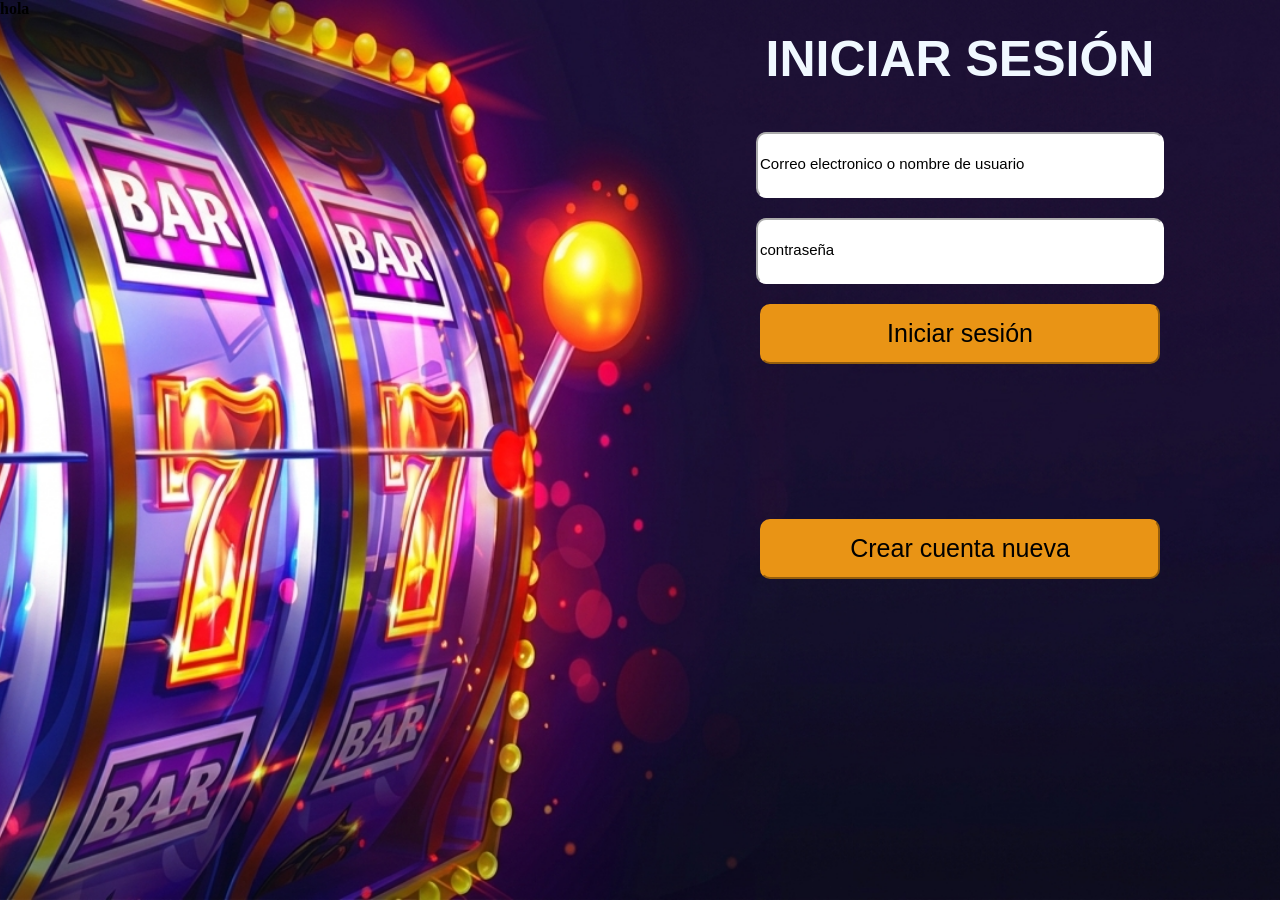
==== frontend/index.html @ aebdf2ef "Subo proyecto casino" ====
<!DOCTYPE html>
<html lang=es>

<head>
<link rel="stylesheet" href="index.css">
</head>

<body>
    <div class="loginbox">
        <div class="leftloginbox">
            <b> hola </b>
        </div>

        <div class="rightloginbox">
            <h1 class="tittle" style="color: aliceblue; font-family: sans-serif; font-size: 50px;"> INICIAR SESI&Oacute;N</h1>
            <form action="main.html">
            <label for="name"></label>
            <input type="text" id="name" name="name" placeholder="Correo electronico o nombre de usuario">
            <label for="password"></label>
            <input type="password" id="password" name="password" placeholder="contrase&ntilde;a">
            <button type="submit"> Iniciar sesi&oacute;n</button>   
        </form>
            <div class="space">
            </div>

            <button type="button" class="registerbutton" onclick="window.location.href='register.html'"> Crear cuenta nueva</button>
        </div>
    </div>
</body>

</html>
---- frontend/index.css ----
body{
    margin: 0;
    padding: 0;
}
.loginbox{
    display: flex;
    flex-direction: row;
    background-image: url("images/backgroundlogin.jpg");
    background-size: cover;
    background-position: center;
    background-repeat: no-repeat;
}
.rightloginbox{
    flex: 1;
    display: flex;
    flex-direction: column;
    justify-content: flex-start;
    align-items: center;
    min-height: 100vh;
}
.leftloginbox{
    flex: 1;
}
input {
    width: 400px;
    height: 60px;
    border-radius: 10px;
    border-color: white;
    margin: 10px;
}
::placeholder{
    color: black;
    font-size: 15px;
    font-family: sans-serif;
}
button{
    border-color: #E99415;
    font-family: sans-serif;
    font-size: 25px;
    background-color: #E99415;
    border-radius: 10px;
    width: 400px;
    height: 60px;
    margin: 10px;
}
.registerbutton{
    margin-top: auto;
    margin: 10px;
}

.rightloginbox form{
    display: flex;
    flex-direction: column;
    align-items: center;
    width: 100%;
}

.space {
    height: 135px;
}

.tittle{
    margin-top: 30px;
}
.registerbuttonv2{
border-radius: 12px;
}
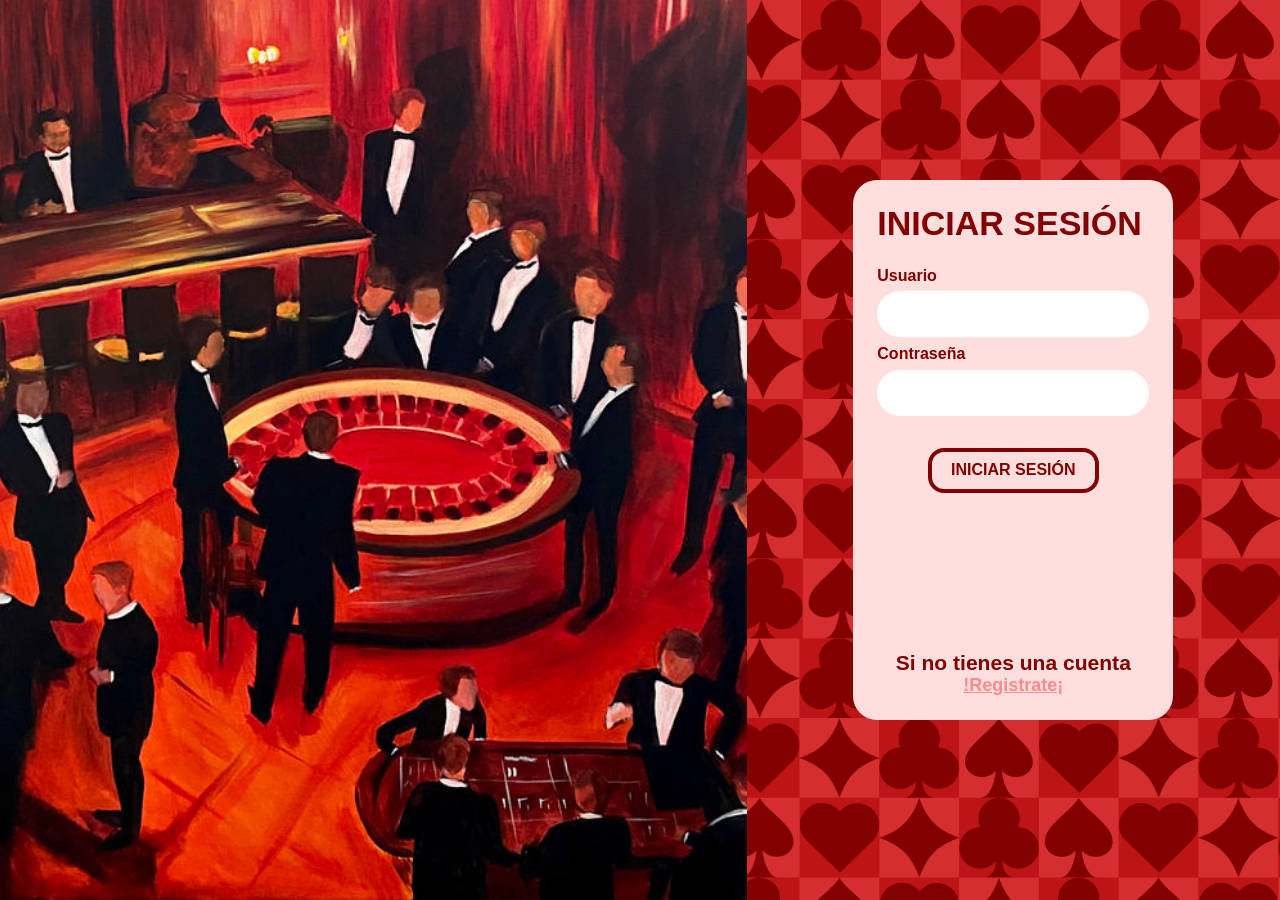
==== commit 8b0d6499: "Se hacen index y register nuevamente adaptandolos a un nuevo tipo de estilo y paleta de colores, se " ====
--- a/frontend/index.html
+++ b/frontend/index.html
@@ -1,31 +1,40 @@
 <!DOCTYPE html>
-<html lang=es>
+<html lang="es">
+<head>
+  <meta charset="UTF-8">
+  <meta name="viewport" content="width=device-width, initial-scale=1">
 
-<head>
-<link rel="stylesheet" href="index.css">
+  <title>Iniciar sesión</title>
+  <link rel="stylesheet" href="style.css">
 </head>
-
 <body>
-    <div class="loginbox">
-        <div class="leftloginbox">
-            <b> hola </b>
-        </div>
-
-        <div class="rightloginbox">
-            <h1 class="tittle" style="color: aliceblue; font-family: sans-serif; font-size: 50px;"> INICIAR SESI&Oacute;N</h1>
-            <form action="main.html">
-            <label for="name"></label>
-            <input type="text" id="name" name="name" placeholder="Correo electronico o nombre de usuario">
-            <label for="password"></label>
-            <input type="password" id="password" name="password" placeholder="contrase&ntilde;a">
-            <button type="submit"> Iniciar sesi&oacute;n</button>   
-        </form>
-            <div class="space">
-            </div>
-
-            <button type="button" class="registerbutton" onclick="window.location.href='register.html'"> Crear cuenta nueva</button>
-        </div>
-    </div>
+  <main class="pagina">
+ 
+    <!-- IMAGEN -->
+    <section class="imagen">
+      <img src="images/index-imagefr.png">
+    </section>
+ 
+    <!-- FORMULARIO -->
+    <section class="panel">
+      <form class="login" action="main.html" method="post">
+        <h1>INICIAR SESIÓN</h1>
+ 
+        <label for="usuario">Usuario</label>
+        <input type="text" id="usuario" name="usuario" autocomplete="username" required>
+ 
+        <label for="contrasena">Contraseña</label>
+        <input type="password" id="contrasena" name="contrasena" autocomplete="current-password" required>
+ 
+        <button type="submit">INICIAR SESIÓN</button>
+ 
+        <section class="seccion-enlace">
+        <h3> Si no tienes una cuenta </h3> <a href="register.html" class="enlace">!Registrate¡ </a>
+        </section>
+      </form>
+    </section>
+ 
+  </main>
 </body>
-
-</html>+</html>
+ 
--- a/frontend/style.css
+++ b/frontend/style.css
@@ -0,0 +1,257 @@
+:root{
+  --BP: #FFDEDE /*BACKGROUND PANEL COLOR*/
+}
+* { box-sizing: border-box; margin: 0; padding: 0; }
+ 
+body {
+  font-family:sans-serif;
+  color: #820000;
+  background-image: url(images/backgroundcasinoff.png);
+}
+
+/*------------------------ INDEX -----------------------------*/
+/*-----------------------------------------------------------*/
+ 
+.pagina {
+  display: grid;
+  grid-template-columns: 1.4fr 1fr;
+  min-height: 100vh;
+}
+ 
+.imagen {
+  background: white;
+}
+.imagen img {
+  width: 100%;
+  height: 100%;
+  object-fit: cover;
+  display: block;
+}
+ 
+.panel {
+  display: flex;
+  align-items: center;
+  justify-content: center;
+  padding: 32px;
+}
+ 
+.login {
+  width: 100%;
+  max-width: 320px;
+  min-height: 540px;
+  display: flex;
+  flex-direction: column;
+  padding: 24px;
+  background-color: var(--BP);
+  border-radius: 24px;
+}
+ 
+.login h1 {
+  font-size: 34px;
+  font-weight: 700;
+  margin-bottom: 16px;
+}
+ 
+.login label {
+  font-weight: 700;
+  margin-top: 8px;
+}
+ 
+.login input {
+  width: 100%;
+  height: 46px;
+  margin-top: 6.4px;
+  padding: 1.6px;
+  border: 0;
+  border-radius: 800px;
+  background: white;
+  font: inherit;
+}
+ 
+.login input:focus-visible,
+.login button:focus-visible,
+.enlace:focus-visible {
+  outline: 1px solid #820000;
+  outline-offset: 2px;
+}
+ 
+.login button {
+  align-self: center;
+  margin-top: 2rem;
+  padding: 0.6rem 1.2rem;
+  font: inherit;
+  font-weight: 700;
+  color: #820000;
+  background: transparent;
+  border: 4px solid #820000;
+  border-radius: 16px;
+}
+.login button:hover { background: rgb(255, 139, 139); }
+ 
+.seccion-enlace {
+  margin-top: auto;
+  padding-top: 32px;
+  text-align: center;
+  font-size: 18px;
+  font-weight: 700;
+  color: #820000;
+  text-decoration: none;
+}
+.enlace{
+color: #FF8B8B;
+}
+
+/* ---------- VISTA TELEFONO ---------- */
+@media (max-width: 768px) {
+  .pagina { display: block; }
+  .imagen { display: none; }
+ 
+  .panel {
+    padding: 0;
+    align-items: stretch;
+  }
+ 
+  .login {
+    max-width: none;
+    min-height: 90vh;
+    padding: 2rem 2rem 1.5rem;
+    border-radius: 0 0 24px 24px;
+  }
+ 
+  .login h1 { font-size: clamp(2rem, 9vw, 2.75rem); margin-bottom: 1.5rem; }
+  .login label { font-size: 1.5rem; margin-top: 1rem; }
+  .login input { height: 60px; }
+ 
+  .login button {
+    width: 80%;
+    font-size: 0.9rem;
+    border-width: 3px;
+    border-radius: 12px;
+    padding: 1.1rem;
+  }
+ 
+  .enlace { font-size: 2rem; }
+}
+
+/*---------------------- REGISTER ---------------------------*/
+/*-----------------------------------------------------------*/
+
+.register h1 {
+  font-size: 40px;
+  font-weight: 700;
+  margin-bottom: 16px;
+}
+
+.registro {
+  display: flex;
+  justify-content: center;
+  align-items: center;
+  min-height: 100vh;
+  padding: 1rem;
+}
+
+.pagina-registro {
+  width: 100%;
+  max-width: 500px;
+  min-height: 500px;
+  background-color: #FFDEDE;
+  border-radius: 1rem;
+  padding: 2rem;
+}
+
+
+.register fieldset {
+  display: flex;
+  flex-direction: row;
+  gap: 0.2rem;
+  min-width: 0;
+  border: 0;
+  padding: 0;
+}
+.register{
+  display: flex;
+  flex-direction: column;
+  gap: 0.5rem;
+}
+
+.register legend,
+.register label {
+  font-weight: 700;
+  margin-top: 0.5rem;
+}
+
+.register legend { padding: 0; margin-bottom: 0.4rem; }
+
+.register input {
+  width: 100%;
+  height: 46px;
+  padding: 0 1rem;
+  border: 0;
+  border-radius: 999px;
+  background: white;
+  font: inherit;
+  margin: 0.1rem;
+}
+
+.register button {
+  align-self: center;
+  margin-top: 1.5rem;
+  padding: 0.6rem 1.2rem;
+  font: inherit;
+  font-weight: 700;
+  color: #820000;
+  background: transparent;
+  border: 4px solid #820000;
+  border-radius: 16px;
+  cursor: pointer;
+}
+
+.register button:hover { background: rgb(255, 139, 139); }
+
+/*-------------------- CONFIGURATION -------------------------*/
+/*-----------------------------------------------------------*/
+
+.configuration-menu{
+  display: flex;
+  min-height: 100vh;
+}
+
+.buttons-menu{
+  display: flex;
+  flex-direction: column;
+  flex: 0 0 200px;
+  position: sticky;
+  top: 0;
+  height: 100vh;
+  align-items: flex-start;
+  background-color: #820000;
+}
+
+.menu-section{
+  flex: 1; /* CORRECCION HECHA POR IA, CORRIGIENDO EL WIDTH:AUTO*/
+  background-color: aqua;
+}
+
+.buttons-menu button{
+  border-radius: 0;
+  border: 0 solid;
+  width: 200px;
+  height: 50px;
+  min-height: 30px;
+  background-color: #820000;
+  color: azure;
+  font-weight: bold;
+  font-size: 20px;
+}
+
+.buttons-menu button:hover{ background-color: #FF8B8B;}
+
+.logout{
+  margin-top: auto;
+  color: aliceblue;
+  font-weight: bold;
+}
+
+.oculto{
+  display: none;
+}
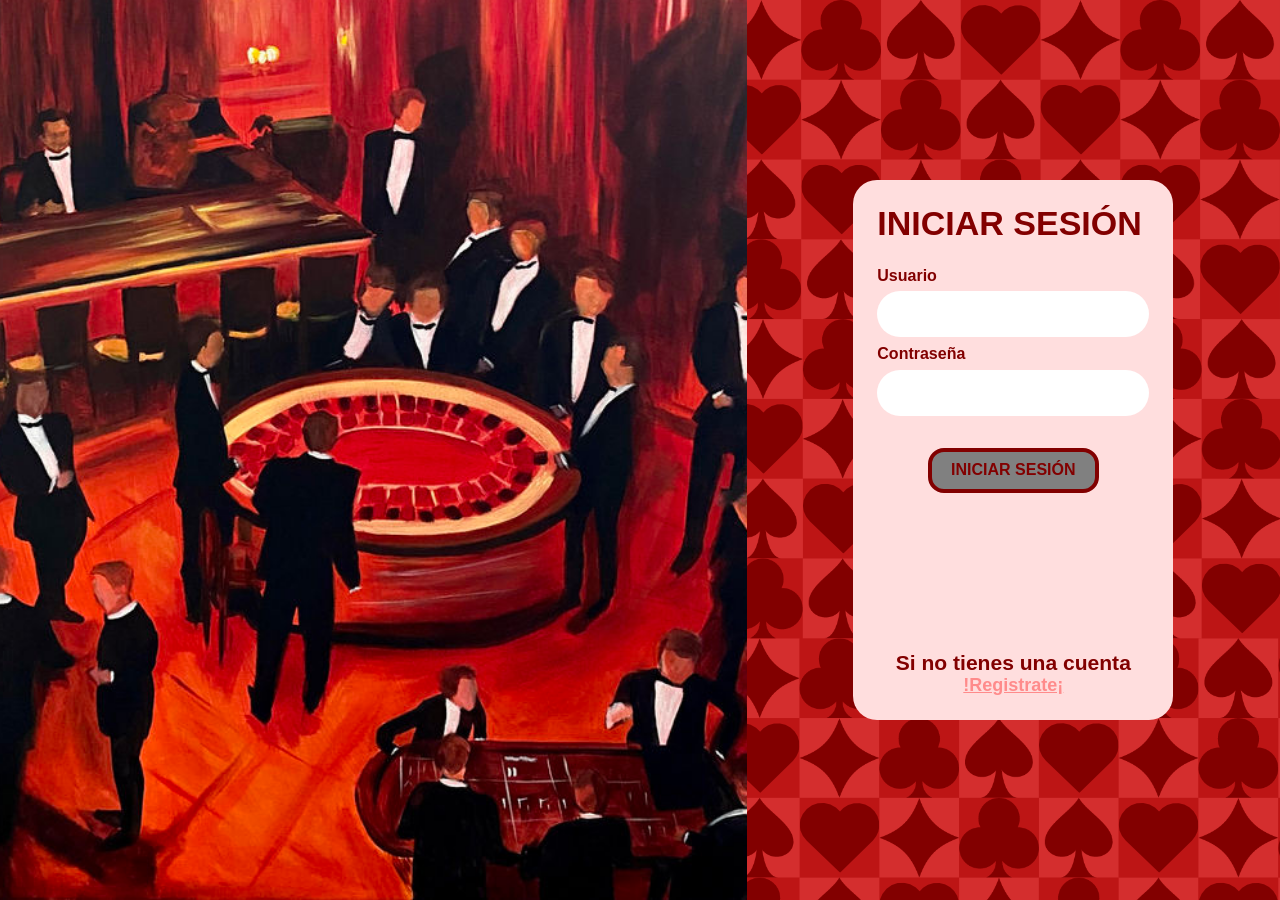
==== commit 7070a64f: "Se renombra script.js a register.js, se integra un script que hace uso de localStorage en register.h" ====
--- a/frontend/index.html
+++ b/frontend/index.html
@@ -17,7 +17,7 @@
  
     <!-- FORMULARIO -->
     <section class="panel">
-      <form class="login" action="main.html" method="post">
+      <form class="login" method="post" id="index-form">
         <h1>INICIAR SESIÓN</h1>
  
         <label for="usuario">Usuario</label>
@@ -26,7 +26,7 @@
         <label for="contrasena">Contraseña</label>
         <input type="password" id="contrasena" name="contrasena" autocomplete="current-password" required>
  
-        <button type="submit">INICIAR SESIÓN</button>
+        <button type="submit" id="index-form-button" disabled>INICIAR SESIÓN</button>
  
         <section class="seccion-enlace">
         <h3> Si no tienes una cuenta </h3> <a href="register.html" class="enlace">!Registrate¡ </a>
@@ -35,6 +35,7 @@
     </section>
  
   </main>
+  <script src="index.js"></script>
 </body>
 </html>
  
--- a/frontend/style.css
+++ b/frontend/style.css
@@ -86,6 +86,13 @@
   border: 4px solid #820000;
   border-radius: 16px;
 }
+
+.login button:disabled{
+  cursor: not-allowed;
+  background-color: gray;
+}
+
+
 .login button:hover { background: rgb(255, 139, 139); }
  
 .seccion-enlace {
@@ -223,7 +230,6 @@
   position: sticky;
   top: 0;
   height: 100vh;
-  align-items: flex-start;
   background-color: #820000;
 }
 
@@ -234,12 +240,13 @@
 
 .buttons-menu button{
   border-radius: 0;
-  border: 0 solid;
+  border: 0;
   width: 200px;
   height: 50px;
   min-height: 30px;
   background-color: #820000;
   color: azure;
+  font-family: sans-serif;
   font-weight: bold;
   font-size: 20px;
 }
@@ -250,6 +257,8 @@
   margin-top: auto;
   color: aliceblue;
   font-weight: bold;
+  padding: 1rem;
+  text-align: center;
 }
 
 .oculto{
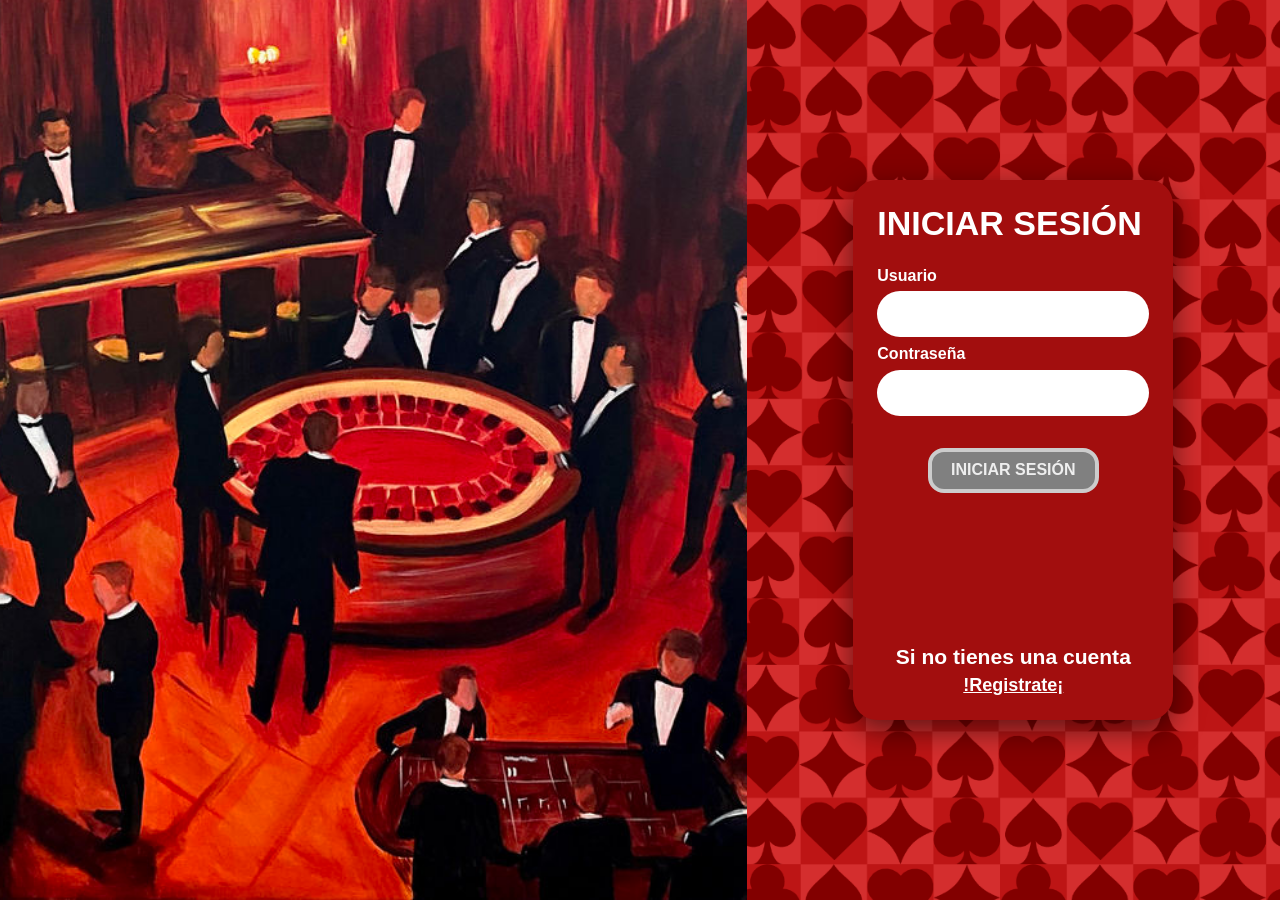
==== commit 3a8abc77: "Se configuran 'index.js','config.js','main.js','register.js' y 'tokens.js' para que tengan relacion " ====
--- a/frontend/index.html
+++ b/frontend/index.html
@@ -5,7 +5,7 @@
   <meta name="viewport" content="width=device-width, initial-scale=1">
 
   <title>Iniciar sesión</title>
-  <link rel="stylesheet" href="style.css">
+  <link rel="stylesheet" href="styles/index.css">
 </head>
 <body>
   <main class="pagina">
@@ -35,7 +35,8 @@
     </section>
  
   </main>
-  <script src="index.js"></script>
+  <script src="js/api.js"></script>
+  <script src="js/index.js"></script>
 </body>
 </html>
  
--- a/frontend/styles/index.css
+++ b/frontend/styles/index.css
@@ -0,0 +1,167 @@
+/*------------------------ VARIABLES -------------------------*/
+:root {
+  --bp: #FFDEDE;
+  --ro: #820000;   /* rojo oscuro */
+  --r: #a20e0e;    /* rojo */
+  --rs: #FF8B8B;   /* rosa */
+  --blanco: #fff;
+}
+
+/*------------------------ RESET Y BODY ----------------------*/
+*, *::before, *::after {
+  box-sizing: border-box;
+  margin: 0;
+  padding: 0;
+}
+
+body {
+  font-family: sans-serif;
+  color: var(--ro);
+  background-color: var(--ro); /* respaldo si la imagen no carga */
+  background-image: url("../images/backgroundcasinoff.png");
+  background-size: cover;
+  background-attachment: fixed;
+}
+
+/*------------------------ INDEX -----------------------------*/
+.pagina {
+  display: grid;
+  grid-template-columns: 1.4fr 1fr;
+  min-height: 100vh;
+}
+
+.imagen {
+  background: white;
+}
+
+.imagen img {
+  width: 100%;
+  height: 100%;
+  object-fit: cover;
+  display: block;
+}
+
+.panel {
+  display: flex;
+  align-items: center;
+  justify-content: center;
+  padding: 32px;
+}
+
+.login {
+  width: 100%;
+  max-width: 320px;
+  min-height: 540px;
+  display: flex;
+  flex-direction: column;
+  padding: 24px;
+  background-color: var(--r);
+  color: var(--blanco);
+  border-radius: 24px;
+  box-shadow: 0 10px 30px rgba(0, 0, 0, 0.55);
+}
+
+.login h1 {
+  font-size: 34px;
+  font-weight: 700;
+  margin-bottom: 16px;
+}
+
+.login label {
+  font-weight: 700;
+  margin-top: 8px;
+}
+
+.login input {
+  width: 100%;
+  height: 46px;
+  margin-top: 0.4rem;
+  padding: 0 1rem;
+  border: 0;
+  border-radius: 999px;
+  background: white;
+  color: #000;
+  font: inherit;
+}
+
+.login input:focus-visible,
+.login button:focus-visible,
+.enlace:focus-visible {
+  outline: 3px solid var(--rs);
+  outline-offset: 2px;
+}
+
+.login button {
+  align-self: center;
+  margin-top: 2rem;
+  padding: 0.6rem 1.2rem;
+  font: inherit;
+  font-weight: 700;
+  color: var(--blanco);
+  background: transparent;
+  border: 4px solid var(--blanco);
+  border-radius: 16px;
+  cursor: pointer;
+}
+
+.login button:hover:not(:disabled) {
+  background: var(--rs);
+  color: var(--ro);
+  border-color: var(--rs);
+}
+
+.login button:disabled {
+  cursor: not-allowed;
+  background-color: gray;
+  color: #eee;
+  border-color: #ccc;
+}
+
+.seccion-enlace {
+  margin-top: auto;
+  padding-top: 32px;
+  text-align: center;
+  font-size: 18px;
+  font-weight: 700;
+  color: var(--blanco);
+}
+
+.enlace {
+  display: block;
+  margin-top: 0.4rem;
+  color: var(--blanco);
+  text-decoration: underline;
+}
+
+/* ---------- VISTA TELEFONO ---------- */
+@media (max-width: 768px) {
+  .pagina { display: block; }
+  .imagen { display: none; }
+
+  .panel {
+    padding: 0;
+    align-items: stretch;
+  }
+
+  .login {
+    max-width: none;
+    min-height: 90vh;
+    min-height: 90dvh;
+    padding: 2rem 2rem 1.5rem;
+    border-radius: 0 0 24px 24px;
+  }
+
+  .login h1 { font-size: clamp(2rem, 9vw, 2.75rem); margin-bottom: 1.5rem; }
+  .login label { font-size: 1.5rem; margin-top: 1rem; }
+  .login input { height: 60px; }
+
+  .login button {
+    width: 80%;
+    font-size: 0.9rem;
+    border-width: 3px;
+    border-radius: 12px;
+    padding: 1.1rem;
+  }
+
+  .enlace { font-size: 2rem; }
+}
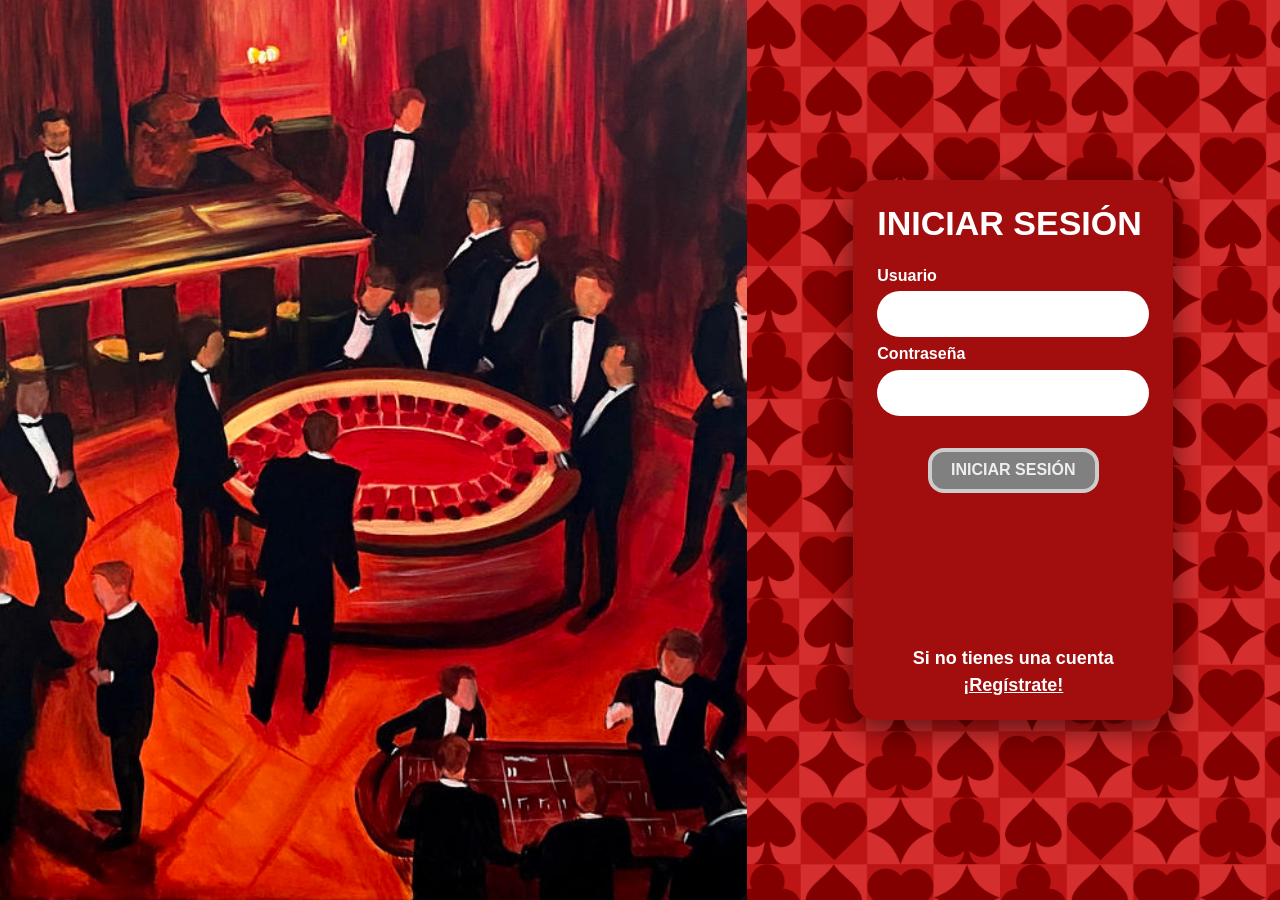
==== commit 979937a9: "Se modifican cosas menores en diferentes archivos, se soluciona un error de relacion con mocks, se s" ====
--- a/frontend/index.html
+++ b/frontend/index.html
@@ -12,7 +12,7 @@
  
     <!-- IMAGEN -->
     <section class="imagen">
-      <img src="images/index-imagefr.png">
+      <img src="images/index-imagefr.png" alt="">
     </section>
  
     <!-- FORMULARIO -->
@@ -28,9 +28,10 @@
  
         <button type="submit" id="index-form-button" disabled>INICIAR SESIÓN</button>
  
-        <section class="seccion-enlace">
-        <h3> Si no tienes una cuenta </h3> <a href="register.html" class="enlace">!Registrate¡ </a>
-        </section>
+        <div class="seccion-enlace">
+          <p>Si no tienes una cuenta</p>
+          <a href="register.html" class="enlace">¡Regístrate!</a>
+        </div>
       </form>
     </section>
  
